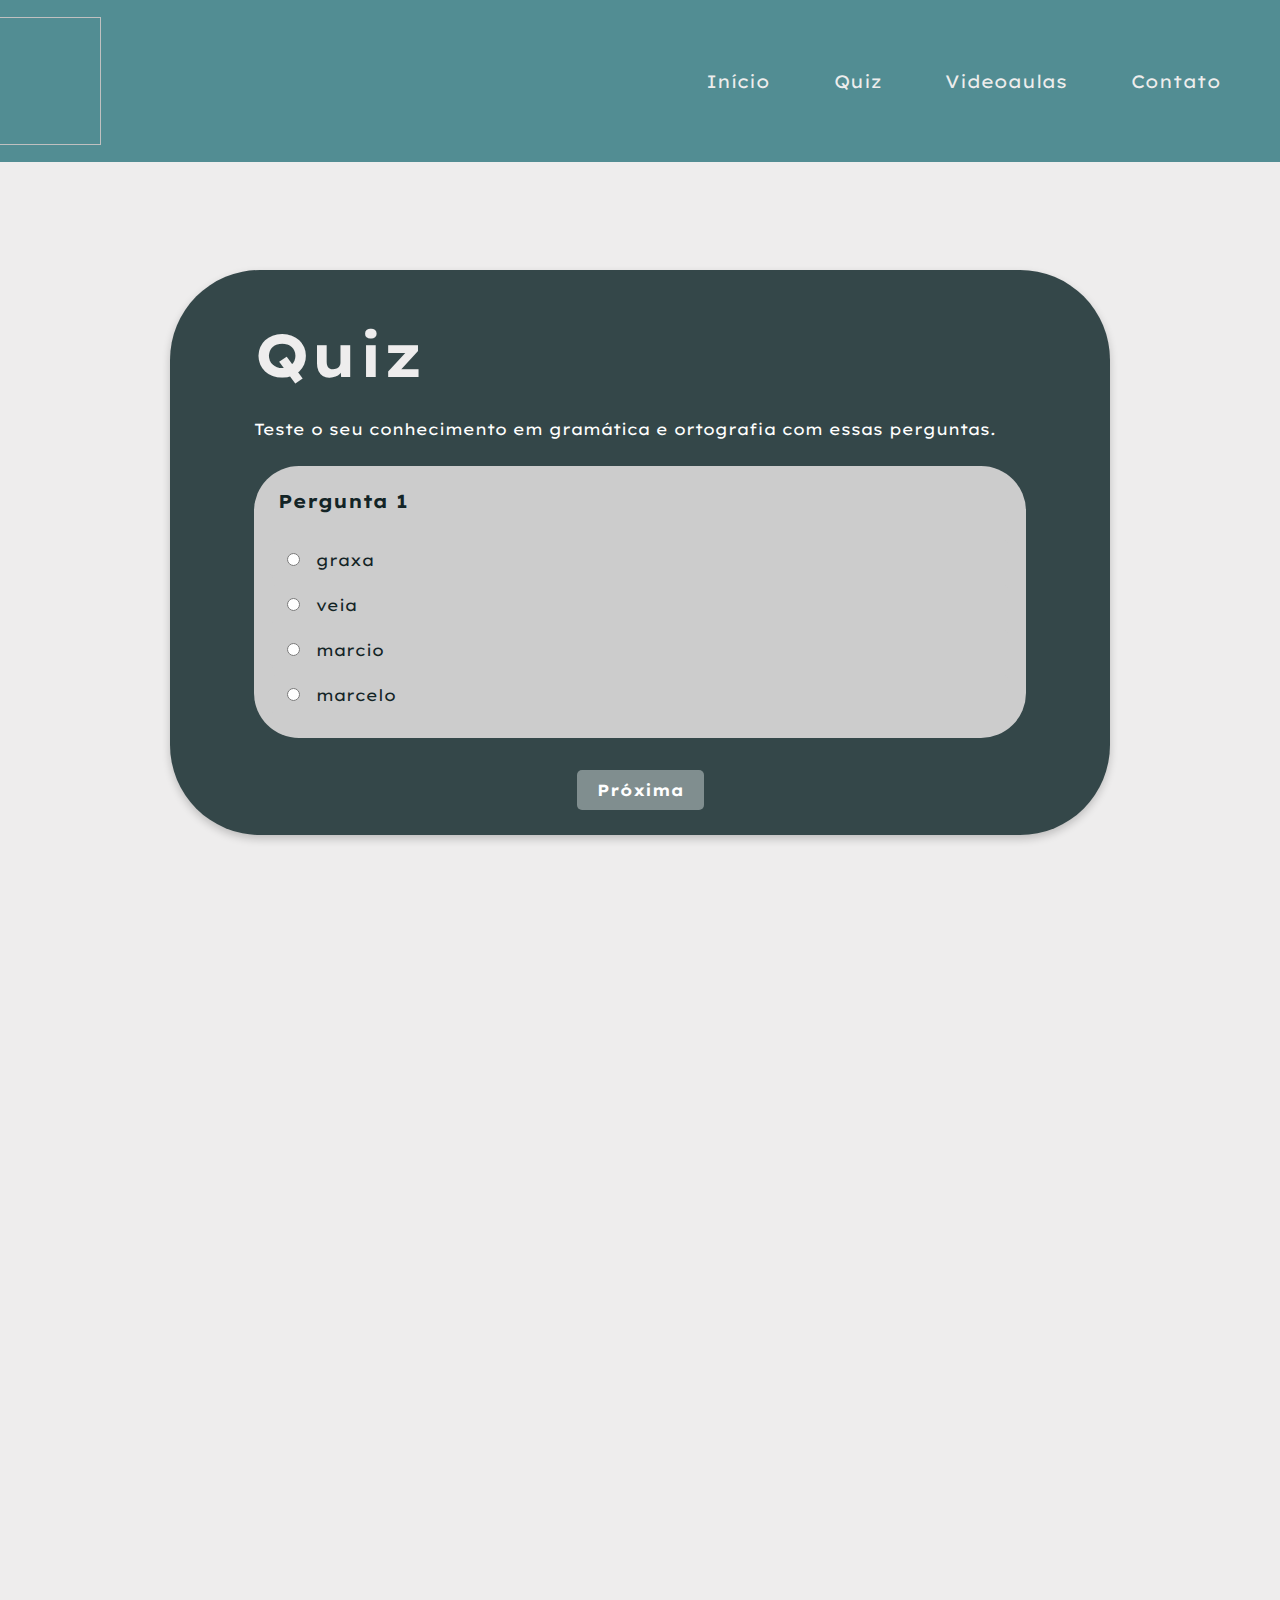
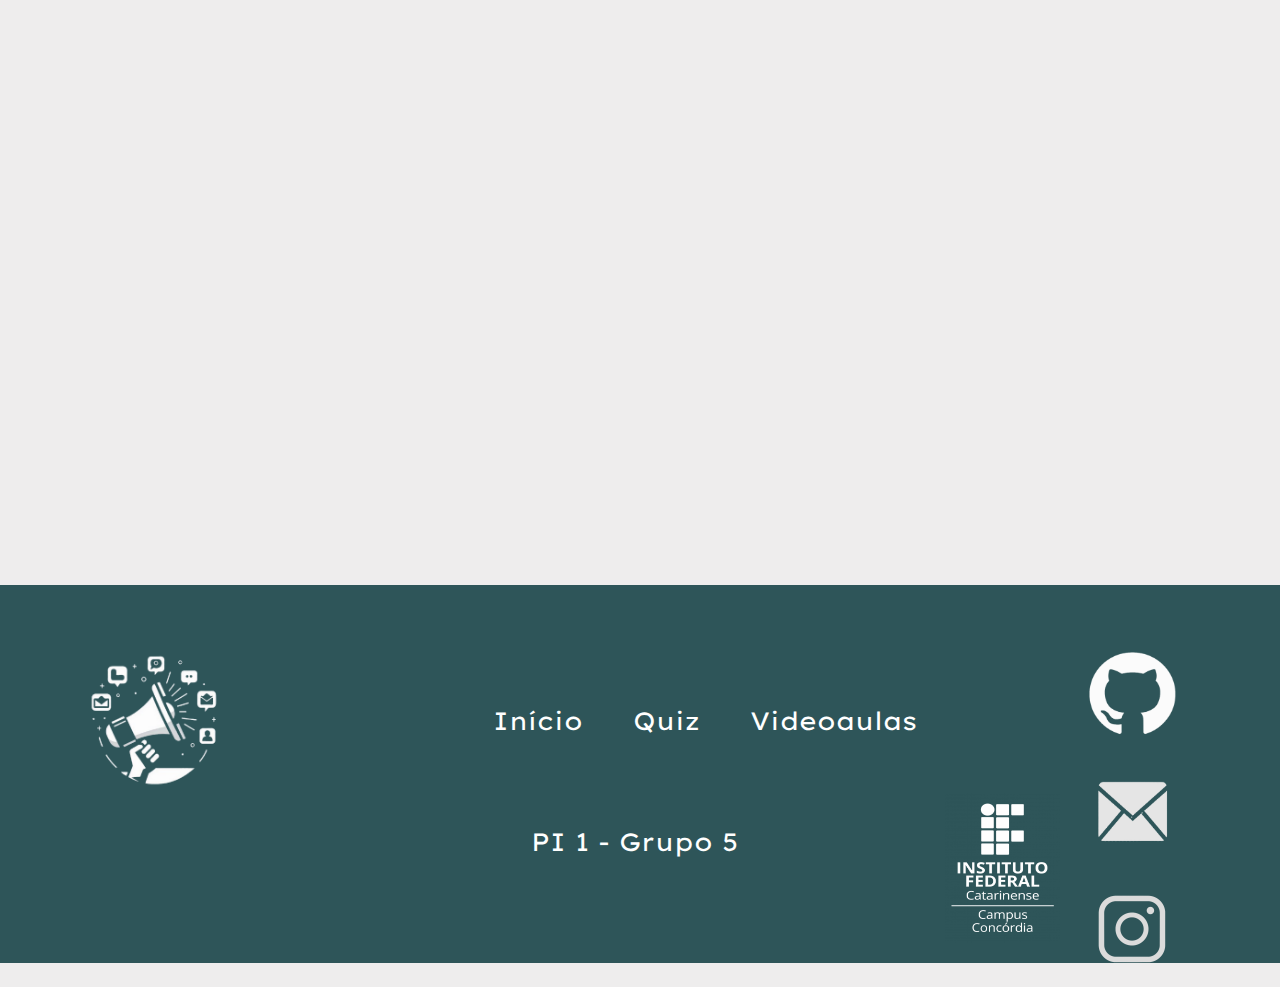
==== paginas/quiz.html @ 64f53a1f "denovo" ====
<!DOCTYPE html>
<html lang="pt-BR">
<head>
    <meta charset="UTF-8">
    <meta name="viewport" content="width=device-width, initial-scale=1.0">
    <link rel="preconnect" href="https://fonts.googleapis.com">
    <link rel="preconnect" href="https://fonts.gstatic.com" crossorigin>
    <link href="https://fonts.googleapis.com/css2?family=Lexend+Exa:wght@100..900&display=swap" rel="stylesheet">
    <title>Quiz</title>
    <link rel="stylesheet" href="../css/stylequiz.css">
</head>
<body>
    <header class="header">
        <img src="../imagens/logoheader.png">
        <div class="nav">
            <nav>
                <ul>
                    <li><a href="#">Início</a></li>
                    <li><a href="#">Quiz</a></li>
                    <li><a href="#">Videoaulas</a></li>
                    <li><a href="#">Contato</a></li>
                </ul>
            </nav>
        </div>
    </header>
    <div class="container">
        <h2>Quiz</h2>
        <p>Teste o seu conhecimento em gramática e ortografia com essas perguntas.</p>

        <!-- Perguntas -->
        <div class="question" id="q1">
            <h3>Pergunta 1</h3>
            <div class="options">
                <label><input type="radio" name="q1" value="0"> graxa</label>
                <label><input type="radio" name="q1" value="0"> veia</label>
                <label><input type="radio" name="q1" value="1"> marcio</label>
                <label><input type="radio" name="q1" value="0"> marcelo</label>
            </div>
        </div>

        <div class="question" id="q2" style="display: none;">
            <h3>Pergunta 2</h3>
            <div class="options">
                <label><input type="radio" name="q2" value="0"> graxa</label>
                <label><input type="radio" name="q2" value="0"> veia</label>
                <label><input type="radio" name="q2" value="0"> marcio</label>
                <label><input type="radio" name="q2" value="1"> marcelo</label>
            </div>
        </div>

        <div class="question" id="q3" style="display: none;">
            <h3>Pergunta 3</h3>
            <div class="options">
                <label><input type="radio" name="q3" value="1"> graxa</label>
                <label><input type="radio" name="q3" value="0"> veia</label>
                <label><input type="radio" name="q3" value="0"> marcio</label>
                <label><input type="radio" name="q3" value="0"> marcelo</label>
            </div>
        </div>

        <div class="question" id="q4" style="display: none;">
            <h3>Pergunta 4</h3>
            <div class="options">
                <label><input type="radio" name="q4" value="0"> graxa</label>
                <label><input type="radio" name="q4" value="1"> veia</label>
                <label><input type="radio" name="q4" value="0"> marcio</label>
                <label><input type="radio" name="q4" value="0"> marcelo</label>
            </div>
        </div>

        <!-- Botões de navegação -->
        <div id="navigation">
            <button class="btn" id="prev" onclick="navegarPerguntas(-1)" style="display: none;">Anterior</button>
            <button class="btn" id="next" onclick="navegarPerguntas(1)">Próxima</button>
            <button class="btn" id="submit" onclick="enviarRespostas()" style="display: none;">Enviar</button>
        </div>
    </div>

    <script src="quiz2.js"></script>

    <footer class="rodapé">
        <div class="logo">
            <img src="../imagens/logo.png" alt="logo">
        </div>
        <div class="texto">
            <p class="menu">
                <a href="#inicio">Início</a>
                <a href="#sobre">Quiz</a>
                <a href="#equipe">Videoaulas</a>
                <p class="grupo">PI 1 - Grupo 5</p>
<!-- depois tem que colocar os links pro git, email e insta -->

            </p>
        </div>
        <div class="contato">
            <div class="social">
                <div><img src="../imagens/logogit.png" alt="git"></div>
                <div><img src="../imagens/image.png" alt="gmail"></div>
                <div><img src="../imagens/insta.png" alt="insta" ></div>
            </div>
<!-- depois tem que colocar os links pro git, email e insta -->
            <img src="../imagens/logoifc.png" alt="Instituto Federal Catarinense - Campus Concórdia" class="logoifc">
        </div>
    </footer>

</body>
</html>
---- css/stylequiz.css ----
.lexend-exa-uniquifier {
    font-family: "Lexend Exa", sans-serif;
    font-optical-sizing: auto;
    font-weight: initial;
    font-style: normal;
  }

/* Configurações gerais */
body {
    font-family: "Lexend Exa", sans-serif;
    background-color: var(--fundo);
    margin: 0;
    padding: 0;
    color: #333;
}
/* Nav */
:root {
    --azultransparente : rgba(46, 119, 126, 0.815);
    --azulmeioescuro: #2E5559;
    --letraazul: #132426;
    --fundo: rgba(238, 237, 237, 1);
}

.header {
    position: absolute;
    top: 0;
    left: 0;
    height: 18vh;
    width: 100%;
    background-color: var(--azultransparente); 
    color:#343434;
    z-index: 1; 
    display: grid;
    align-items: center;
    grid-template-columns: 1fr 4fr;
  }
  
  .header img {
    margin: -3vh;
    width: 10vw;
    height: 10vw;
    grid-column: 1;
  }
  
  .header nav ul {
    margin-left: 40%;
    grid-column: 2;
    display: flex;    
    gap: 5vw;        
  }
  
  .header nav ul li {
    display: inline;
  }
  
  .header nav ul li a {
    color: var(--fundo);
    text-decoration: none;
    font-family: "Lexend Exa", sans-serif;
    font-size: 18px;
  }
  .header nav ul li a:hover {
    text-decoration: underline;
}

/* Container principal */
.container {
    max-width: 900px;
    margin: 50px auto;
    padding: 20px;
    margin-top: 30vh;
    margin-bottom: 30vh;
    background-color: #344749;
    border-radius: 10vh;
    box-shadow: 0 4px 8px rgba(0, 0, 0, 0.2);
    color: #fff;
}

/* Títulos */
h2 {
    text-align: left;
    margin: 3vh 5vw 3vh 5vw;
    font-size: 60px;
    color: var(--fundo);
}

p {
    margin: 0.5vh 5vw 3vh 5vw;

}

h3 {
    margin: 0.5vh 5vw 3vh 0.5vw;
    color: var(--letraazul);
    border-bottom: var(--letraazul);
}

/* Perguntas e opções */
.question {
    background-color: #ccc;
    margin: 3vh 5vw 3vh 5vw;
    padding: 2vh;
    border-radius: 5vh;
    color: var(--letraazul);
}

.options label {
    display: block;
    padding: 10px;
    margin-bottom: 5px;
    background-color: #ccc;
    border-radius: 5px;
    cursor: pointer;
    transition: background-color 0.3s;
}

.options label:hover {
    background-color: #a7bebe;
}

input[type="radio"] {
    margin-right: 10px;
    background-color: #002f2f;
}

/* Botões */
#navigation {
    text-align: center;
    margin-top: 20px;
}

.btn {
    display: inline-block;
    padding: 10px 20px;
    margin: 5px;
    font-family: "Lexend Exa", sans-serif;
    font-size: 16px;
    font-weight: bold;
    color: #fff;
    background-color: #808E8F;
    border: none;
    border-radius: 5px;
    cursor: pointer;
    transition: background-color 0.3s;
}

.btn:hover {
    background-color: var(--azultransparente);
}

#submit {
    background-color: #004040;
}

#submit:hover {
    background-color: #002f2f;
}

/* Footer */
.rodapé {
    margin-top: 150vh;
    background-color: var(--azulmeioescuro); 
    color: white;
    display: flex;
    justify-content: space-between;
    align-items: flex-start; /* Alinha ao topo */
    padding: 20px 40px;
    max-height: 45vh;
}
.rodapé .texto {
    width: 40vw;
    display: flex;
    flex-direction: column;
    align-items:flex-start;
    justify-content: center;
    font-size: 25px;
}
.rodapé .menu {
    display: flex;
    gap: 50px;
    /* margin-left: 15vw; */
    margin-top: 100px; 
    justify-content: center; 
}

.texto  .grupo{
    margin: 7vh 0 0 8vw;
}
.rodapé .menu a {
    text-decoration: none;
    color: white;
}

.rodapé .menu a:hover {
    text-decoration: underline;
}

.rodapé .logo {
    width: 30vw;
    display: flex;
    align-items:flex-start;
    justify-content: center;
    gap: 10px;
}

.rodapé .logo img {
    height: 60%;
    width: 60%;
    margin: 0 0 0 -12vw;
}

.rodapé .contato {
    display: flex;
    flex-direction: column;
    align-items: flex-end; 
    margin: 7vh 5vh 0 5vh;
}


.rodapé .contato .social {
    display: flex;
    flex-direction: column;
    gap: 3vh;
    margin-top: -1vh;
}

.rodapé .contato .social div {
    width: 8vh;
    height: 8vh;
    /* background-color: #cccccc; */
    /* border-radius: 50%; */
    margin-bottom: 2vh;
}

.rodapé .contato .logoifc {
    margin-top: -190px; 
    margin-right: 15vh;
    height: 150px;
    width: 115px;
}


.contato img {
    margin: -2vh 0 0 -5vh;
    width: 150%;
    height: 150%;
}
.contatos { 
    max-width: 100px;
    width: 10%;
    height: 10%;
}
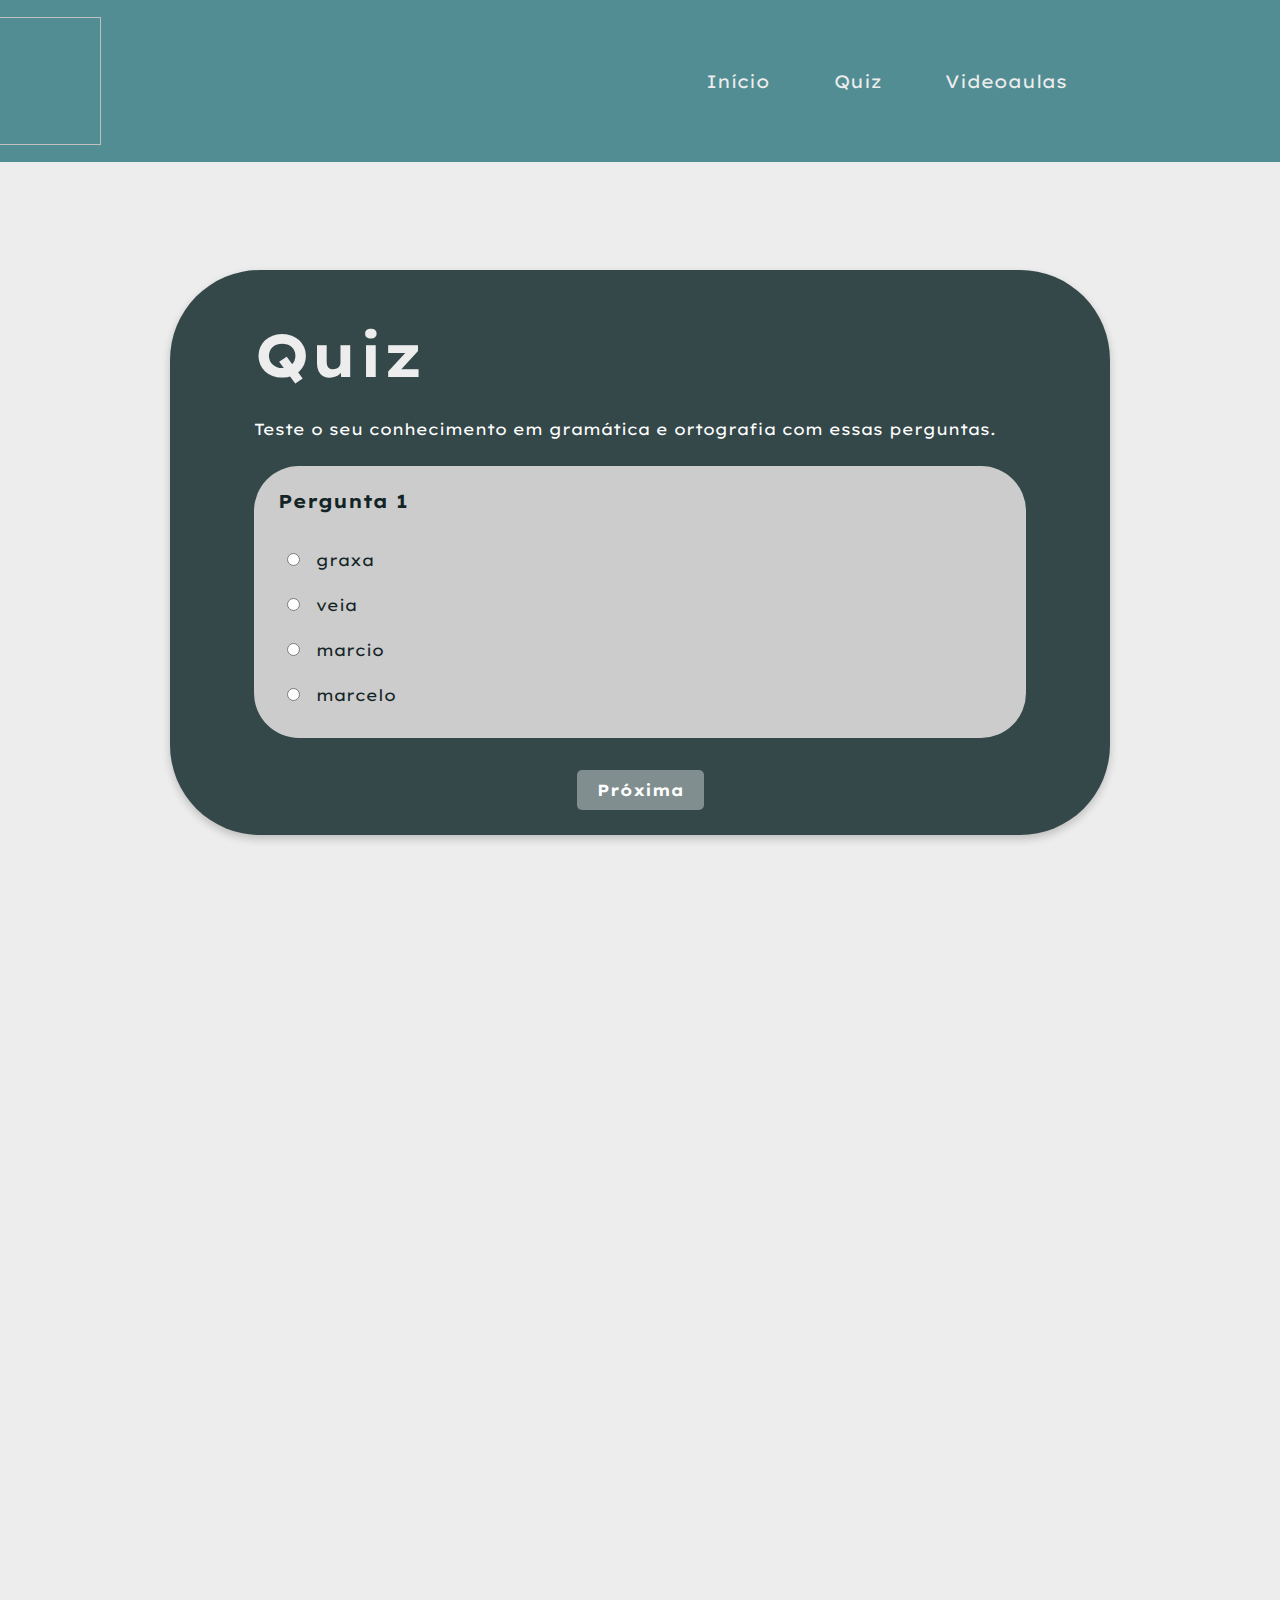
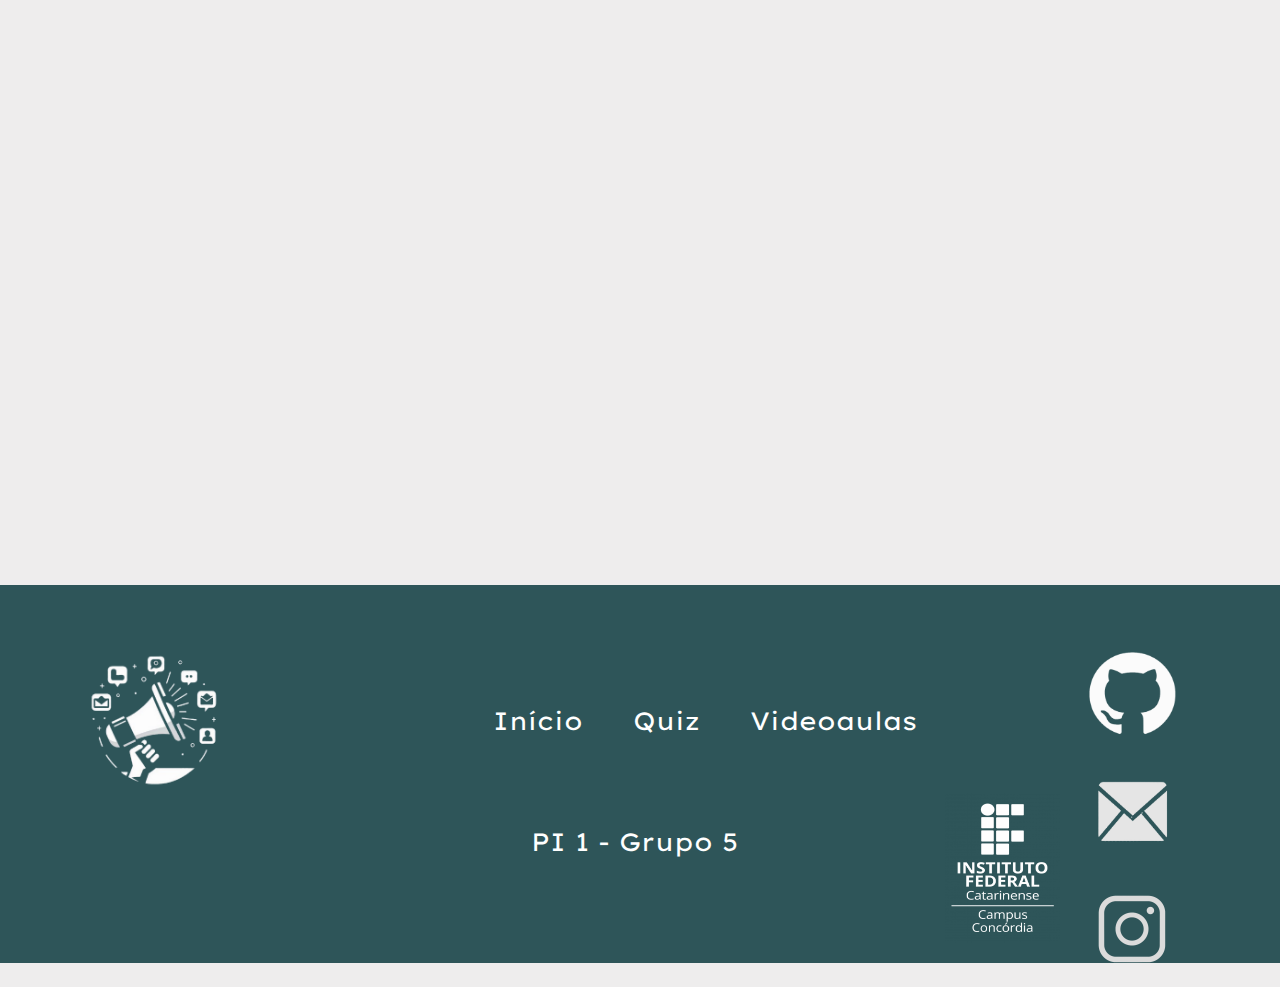
==== commit 424754a0: "links e imagens" ====
--- a/paginas/quiz.html
+++ b/paginas/quiz.html
@@ -15,10 +15,9 @@
         <div class="nav">
             <nav>
                 <ul>
-                    <li><a href="#">Início</a></li>
-                    <li><a href="#">Quiz</a></li>
-                    <li><a href="#">Videoaulas</a></li>
-                    <li><a href="#">Contato</a></li>
+                <li><a href="../index.html">Início</a></li>
+                <li><a href="../paginas/quiz.html">Quiz</a></li>
+                <li><a href="../paginas/videoaulas.html">Videoaulas</a></li>
                 </ul>
             </nav>
         </div>
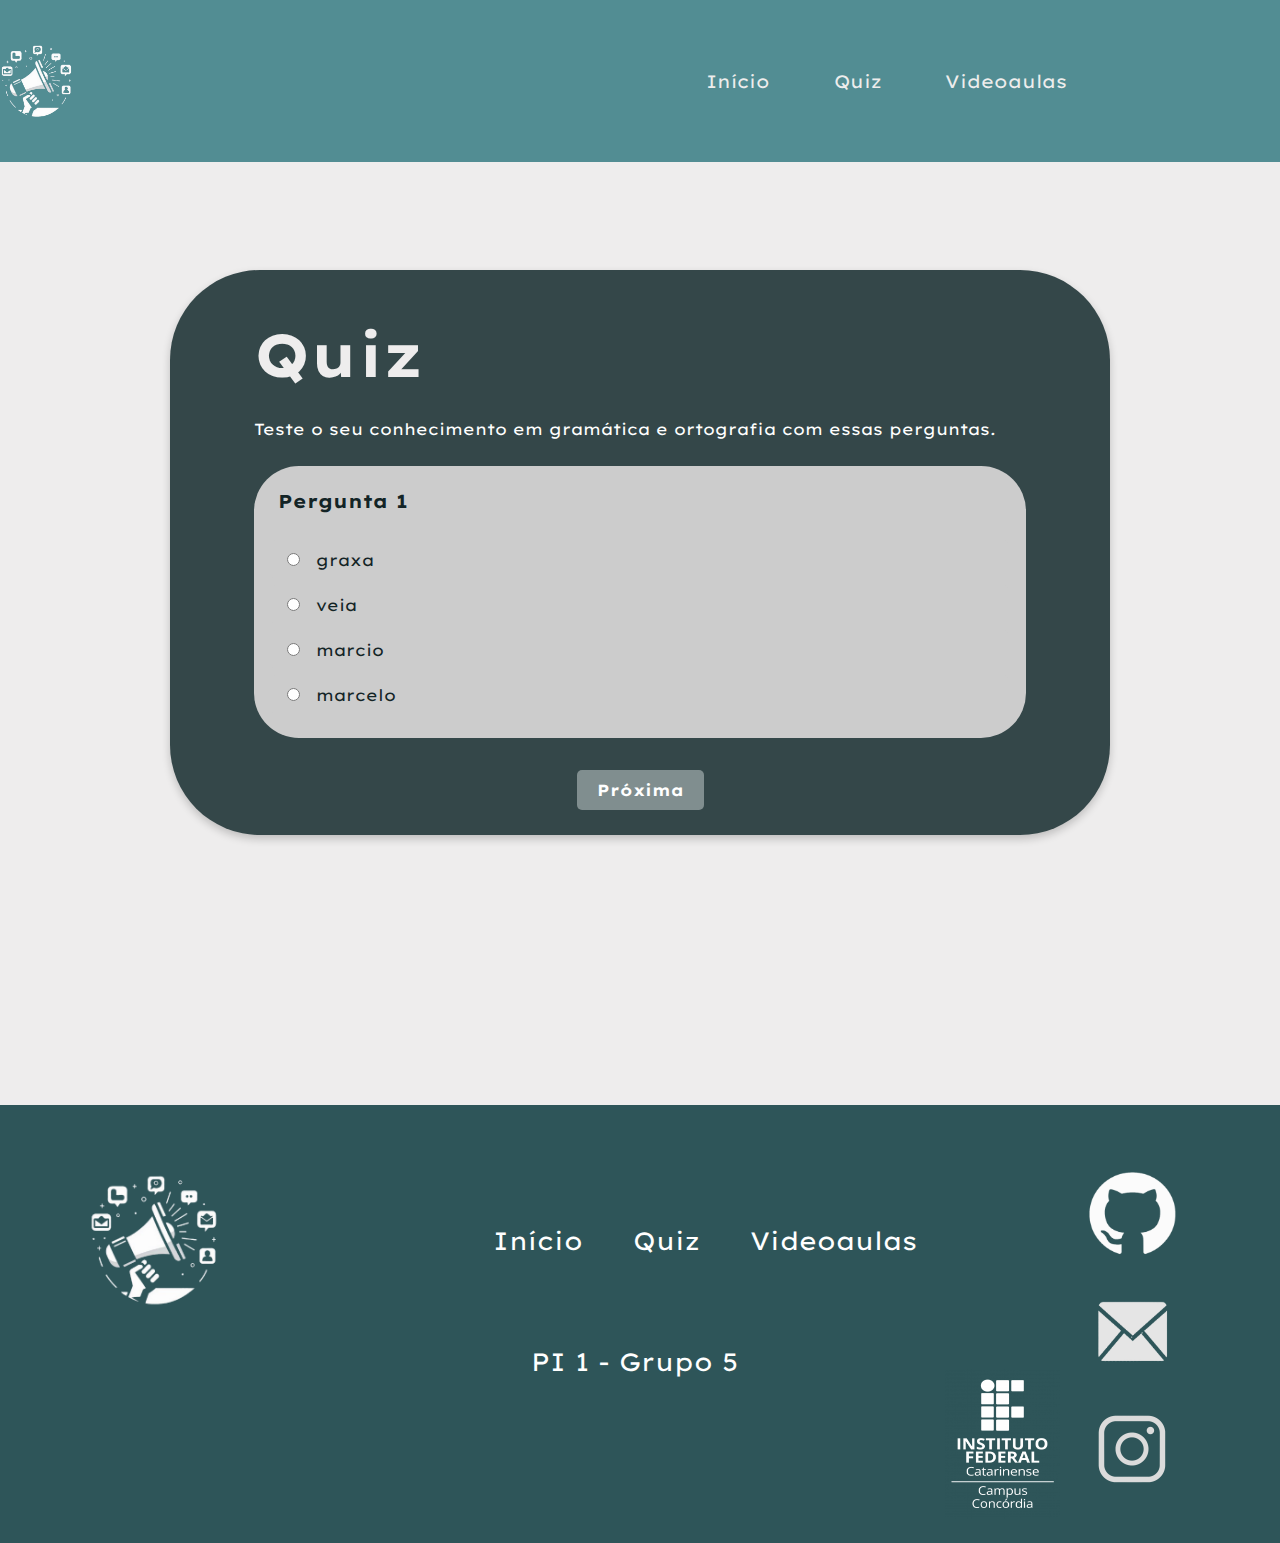
==== commit f6276e38: "links e css" ====
--- a/paginas/quiz.html
+++ b/paginas/quiz.html
@@ -6,18 +6,18 @@
     <link rel="preconnect" href="https://fonts.googleapis.com">
     <link rel="preconnect" href="https://fonts.gstatic.com" crossorigin>
     <link href="https://fonts.googleapis.com/css2?family=Lexend+Exa:wght@100..900&display=swap" rel="stylesheet">
+    <link href="../css/stylequiz.css" rel="stylesheet" type="text/css">
     <title>Quiz</title>
-    <link rel="stylesheet" href="../css/stylequiz.css">
 </head>
 <body>
     <header class="header">
-        <img src="../imagens/logoheader.png">
+        <img src="../imagens/logo.png">
         <div class="nav">
             <nav>
                 <ul>
                 <li><a href="../index.html">Início</a></li>
-                <li><a href="../paginas/quiz.html">Quiz</a></li>
-                <li><a href="../paginas/videoaulas.html">Videoaulas</a></li>
+                <li><a href="quiz.html">Quiz</a></li>
+                <li><a href="videoaulas.html">Videoaulas</a></li>
                 </ul>
             </nav>
         </div>
@@ -75,7 +75,7 @@
         </div>
     </div>
 
-    <script src="quiz2.js"></script>
+    <script src="../js/quiz.js"></script>
 
     <footer class="rodapé">
         <div class="logo">
@@ -83,9 +83,9 @@
         </div>
         <div class="texto">
             <p class="menu">
-                <a href="#inicio">Início</a>
-                <a href="#sobre">Quiz</a>
-                <a href="#equipe">Videoaulas</a>
+                <a href="../index.html">Início</a>
+                <a href="quiz.html">Quiz</a>
+                <a href="videoaulas.html">Videoaulas</a>
                 <p class="grupo">PI 1 - Grupo 5</p>
 <!-- depois tem que colocar os links pro git, email e insta -->
 
@@ -93,12 +93,19 @@
         </div>
         <div class="contato">
             <div class="social">
-                <div><img src="../imagens/logogit.png" alt="git"></div>
-                <div><img src="../imagens/image.png" alt="gmail"></div>
-                <div><img src="../imagens/insta.png" alt="insta" ></div>
+                <div><a href="https://github.com/brunadonati79/PI-1---Grupo-5" target="_blank">
+                        <img src="../imagens/logogit.png" alt="git"></a></div>
+
+                <div><a href="https://mail.google.com/mail/u/5/?ogbl#inbox" target="_blank">
+                        <img src="../imagens/gmail.png" alt="gmail"></a></div>
+
+                <div><a href="https://instagram.com" target="_blank">
+                        <img src="../imagens/insta.png" alt="insta"></a></div>
             </div>
-<!-- depois tem que colocar os links pro git, email e insta -->
-            <img src="../imagens/logoifc.png" alt="Instituto Federal Catarinense - Campus Concórdia" class="logoifc">
+            <a href="https://ifc.edu.br/" target="_blank">
+                <img src="../imagens/logoifc.png" alt="Instituto Federal Catarinense - Campus Concórdia"
+                    class="logoifc">
+            </a>
         </div>
     </footer>
 
--- a/css/stylequiz.css
+++ b/css/stylequiz.css
@@ -158,7 +158,7 @@
 
 /* Footer */
 .rodapé {
-    margin-top: 150vh;
+    margin-top: 10vh;
     background-color: var(--azulmeioescuro); 
     color: white;
     display: flex;
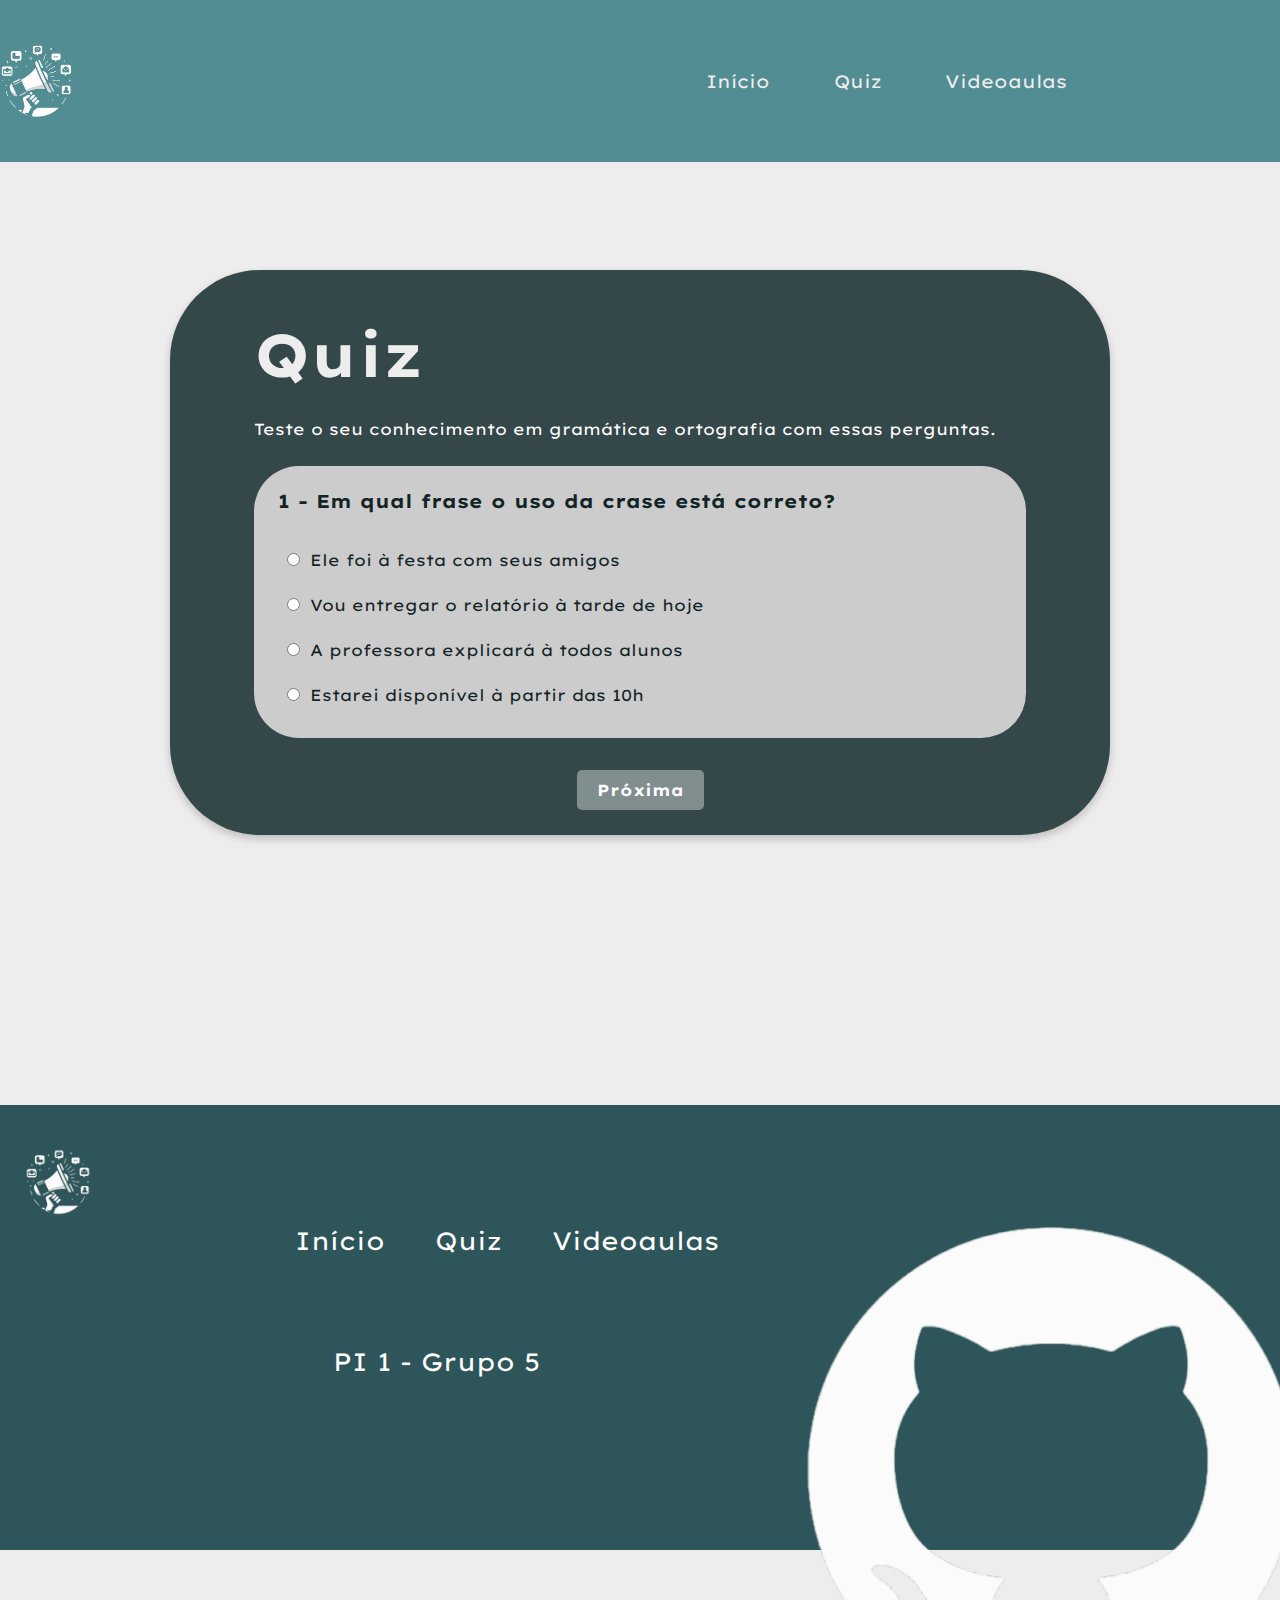
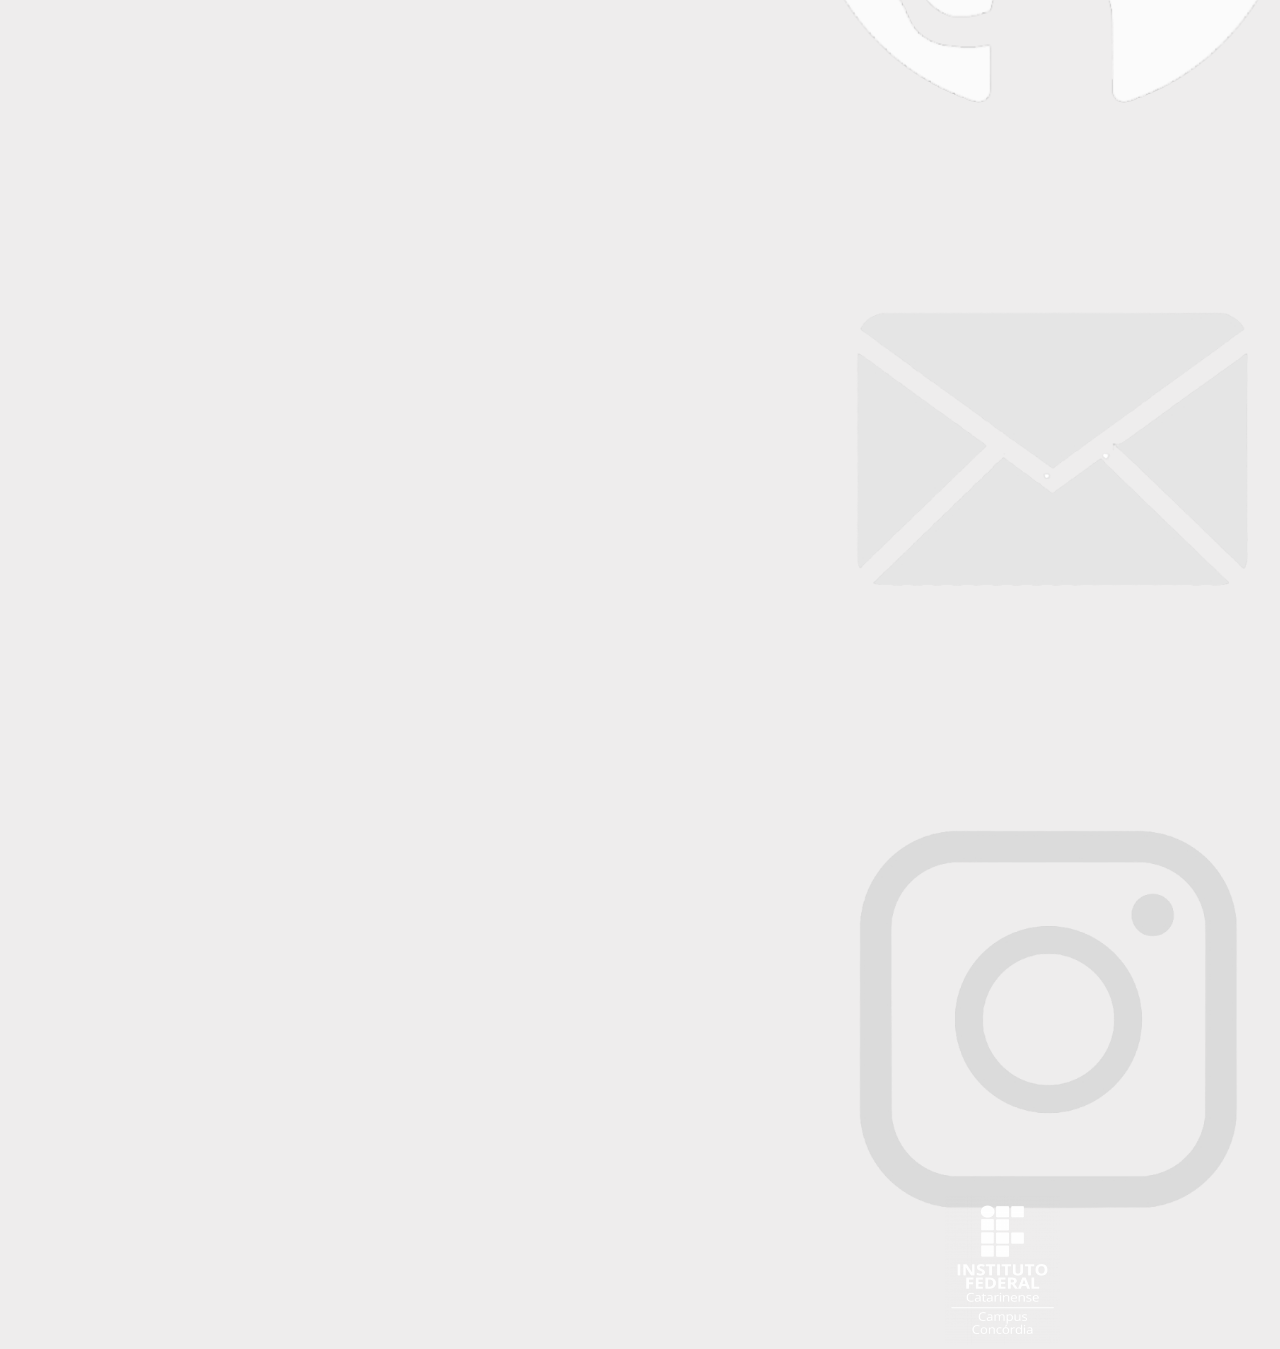
==== commit 611dc23c: "pronto agora. Yepie" ====
--- a/paginas/quiz.html
+++ b/paginas/quiz.html
@@ -6,8 +6,8 @@
     <link rel="preconnect" href="https://fonts.googleapis.com">
     <link rel="preconnect" href="https://fonts.gstatic.com" crossorigin>
     <link href="https://fonts.googleapis.com/css2?family=Lexend+Exa:wght@100..900&display=swap" rel="stylesheet">
-    <link href="../css/stylequiz.css" rel="stylesheet" type="text/css">
     <title>Quiz</title>
+    <link rel="stylesheet" href="../css/stylequiz.css">
 </head>
 <body>
     <header class="header">
@@ -15,9 +15,9 @@
         <div class="nav">
             <nav>
                 <ul>
-                <li><a href="../index.html">Início</a></li>
-                <li><a href="quiz.html">Quiz</a></li>
-                <li><a href="videoaulas.html">Videoaulas</a></li>
+                    <li><a href="../index.html">Início</a></li>
+                    <li><a href="#">Quiz</a></li>
+                    <li><a href="videoaulaPI.html">Videoaulas</a></li>
                 </ul>
             </nav>
         </div>
@@ -28,44 +28,203 @@
 
         <!-- Perguntas -->
         <div class="question" id="q1">
-            <h3>Pergunta 1</h3>
-            <div class="options">
-                <label><input type="radio" name="q1" value="0"> graxa</label>
-                <label><input type="radio" name="q1" value="0"> veia</label>
-                <label><input type="radio" name="q1" value="1"> marcio</label>
-                <label><input type="radio" name="q1" value="0"> marcelo</label>
+            <h3>1 - Em qual frase o uso da crase está correto?</h3>
+            <div class="options">
+                <label><input type="radio" name="q1" value="1">Ele foi à festa com seus amigos</label>
+                <label><input type="radio" name="q1" value="0">Vou entregar o relatório à tarde de hoje</label>
+                <label><input type="radio" name="q1" value="0">A professora explicará à todos alunos</label>
+                <label><input type="radio" name="q1" value="0">Estarei disponível à partir das 10h</label>
             </div>
         </div>
 
         <div class="question" id="q2" style="display: none;">
-            <h3>Pergunta 2</h3>
-            <div class="options">
-                <label><input type="radio" name="q2" value="0"> graxa</label>
-                <label><input type="radio" name="q2" value="0"> veia</label>
-                <label><input type="radio" name="q2" value="0"> marcio</label>
-                <label><input type="radio" name="q2" value="1"> marcelo</label>
+            <h3>2 - Qual alternativa está seguindo as regras de acentuação?</h3>
+            <div class="options">
+                <label><input type="radio" name="q2" value="0">Feiúra, Enjôo, Pôr</label>
+                <label><input type="radio" name="q2" value="0">Feiura, Enjôo, Por</label>
+                <label><input type="radio" name="q2" value="1">Feiúra, Enjoo, Por</label>
+                <label><input type="radio" name="q2" value="0">Feiura, Enjoo, Pôr</label>
             </div>
         </div>
 
         <div class="question" id="q3" style="display: none;">
-            <h3>Pergunta 3</h3>
-            <div class="options">
-                <label><input type="radio" name="q3" value="1"> graxa</label>
-                <label><input type="radio" name="q3" value="0"> veia</label>
-                <label><input type="radio" name="q3" value="0"> marcio</label>
-                <label><input type="radio" name="q3" value="0"> marcelo</label>
+            <h3>3 - Qual frase apresenta o verbo conjugado corretamente no futuro do presente?
+            </h3>
+            <div class="options">
+                <label><input type="radio" name="q3" value="1">Quando você vir o João, diga a ele que chegarei amanhã.</label>
+                <label><input type="radio" name="q3" value="0">Quando você ver o João, diga a ele que chego amanhã</label>
+                <label><input type="radio" name="q3" value="0">Quando você vir o João, diga a ele que chegarei hoje</label>
+                <label><input type="radio" name="q3" value="0"> Quando você ver o João, diga a ele que chega amanhã.</label>
             </div>
         </div>
 
         <div class="question" id="q4" style="display: none;">
-            <h3>Pergunta 4</h3>
-            <div class="options">
-                <label><input type="radio" name="q4" value="0"> graxa</label>
-                <label><input type="radio" name="q4" value="1"> veia</label>
-                <label><input type="radio" name="q4" value="0"> marcio</label>
-                <label><input type="radio" name="q4" value="0"> marcelo</label>
-            </div>
-        </div>
+            <h3>4 - Qual alternativa faz o uso correto de palavras homônimas?
+            </h3>
+            <div class="options">
+                <label><input type="radio" name="q4" value="0">Aquela comida estava mal preparada e me fez mau.
+                </label>
+                <label><input type="radio" name="q4" value="1">Ele não sabia o mal que aquilo faria.
+                </label>
+                <label><input type="radio" name="q4" value="0">O mau aluno recebeu elogios por sua dedicação.
+                </label>
+                <label><input type="radio" name="q4" value="0">Estava tudo mau naquele dia chuvoso</label>
+            </div>
+        </div>
+
+        <div class="question" id="q5" style="display: none;">
+            <h3>5 - Qual palavra é um parônimo da palavra "descrição"? </h3>
+            <div class="options">
+                <label><input type="radio" name="q5" value="0">Destino
+                </label>
+                <label><input type="radio" name="q5" value="0">Decisão
+                </label>
+                <label><input type="radio" name="q5" value="1">Discrição
+                </label>
+                <label><input type="radio" name="q5" value="0">Distração</label>
+            </div>
+        </div>
+
+        <div class="question" id="q6" style="display: none;">
+            <h3>6 -  Qual frase apresenta o verbo destacado modo subjuntivo?
+            </h3>
+            <div class="options">
+                <label><input type="radio" name="q6" value="1">Se ele fizer isso, todos ficarão felizes.
+                </label>
+                <label><input type="radio" name="q6" value="0">Quando ele faz isso, todos ficam felizes.
+                </label>
+                <label><input type="radio" name="q6" value="0">Ele fez isso com frequência no passado.
+                </label>
+                <label><input type="radio" name="q6" value="0">Se ele fez isso, foi sem querer</label>
+            </div>
+        </div>
+
+        <div class="question" id="q7" style="display: none;">
+            <h3>7 - Qual frase faz o uso correto dos homônimos censo e senso?
+            </h3>
+            <div class="options">
+                <label><input type="radio" name="q7" value="0">É preciso ter muita censura para lidar com essa situação.
+                </label>
+                <label><input type="radio" name="q7" value="1">O censo revelou dados importantes sobre a população.
+                </label>
+                <label><input type="radio" name="q7" value="0"> Ele declarou muito censo crítico em sua decisão.
+                </label>
+                <label><input type="radio" name="q7" value="0">Esse é o melhor senso de humor que já ouvi.</label>
+            </div>
+        </div>
+
+        <div class="question" id="q8" style="display: none;">
+            <h3>8 - Em qual alternativa o uso da crase está correto?
+            </h3>
+            <div class="options">
+                <label><input type="radio" name="q8" value="1">Vou à casa da minha tia amanhã.
+                </label>
+                <label><input type="radio" name="q8" value="0">Vou a escola procurar meu irmão.
+                </label>
+                <label><input type="radio" name="q8" value="0">Enviarei o presente para ele no próximo mês.
+                </label>
+                <label><input type="radio" name="q8" value="0">Quero estar à disposição para ajudar sempre</label>
+            </div>
+        </div>
+
+        <div class="question" id="q9" style="display: none;">
+            <h3>9 - Qual alternativa contém somente palavras oxítonas ?
+            </h3>
+            <div class="options">
+                <label><input type="radio" name="q9" value="0">Fácil, Tórax, Caminhão
+                </label>
+                <label><input type="radio" name="q9" value="0">Lâmpada, Azulejo, Brasil
+                </label>
+                <label><input type="radio" name="q9" value="0">Útil, Coração, Cavalo
+                </label>
+                <label><input type="radio" name="q9" value="1">Café, Maracujá, Baú</label>
+            </div>
+        </div>
+
+        <div class="question" id="q10" style="display: none;">
+            <h3>10 - Por que a palavra "lâmpada" é acentuada?
+            </h3>
+            <div class="options">
+                <label><input type="radio" name="q10" value="0">É uma oxítona terminada em "a".
+                </label>
+                <label><input type="radio" name="q10" value="0">É uma paroxítona terminada em "a".
+                </label>
+                <label><input type="radio" name="q10" value="1">É uma proparoxítona.
+                </label>
+                <label><input type="radio" name="q10" value="0">Não deveria ser acentuado.</label>
+            </div>
+        </div>
+
+        <div class="question" id="q11" style="display: none;">
+            <h3>11 - Sobre o uso de "mas" e "mais", qual alternativa está completamente correta?
+            </h3>
+            <div class="options">
+                <label><input type="radio" name="q11" value="0">Ele queria ajudar, mais não sabia como.
+                </label>
+                <label><input type="radio" name="q11" value="0">Ele estudou muito, mas ainda nao passou na prova
+                </label>
+                <label><input type="radio" name="q11" value="0">Vou comprar mais frutas para a sobremesa.
+                </label>
+                <label><input type="radio" name="q11" value="1"> Apenas as alternativas B e C estão corretas.</label>
+            </div>
+        </div>
+
+        <div class="question" id="q12" style="display: none;">
+            <h3>12 - Qual das frases abaixo apresenta um erro relacionado ao uso dos porquês?
+            </h3>
+            <div class="options">
+                <label><input type="radio" name="q12" value="0">Você sabe o porquê disso tudo?
+                </label>
+                <label><input type="radio" name="q12" value="0">Ele não veio porque estava cansado.
+                </label>
+                <label><input type="radio" name="q12" value="1">Não entendi o motivo por quê ele agiu assim.
+                </label>
+                <label><input type="radio" name="q12" value="0"> Por que você ainda não terminou a tarefa?.</label>
+            </div>
+        </div>
+
+        <div class="question" id="q13" style="display: none;">
+            <h3>13 - Sobre o uso de homônimos, escolha a alternativa correta
+            </h3>
+            <div class="options">
+                <label><input type="radio" name="q13" value="0">O verbo acender está relacionado a iluminar, enquanto ascender significa subir.
+                </label>
+                <label><input type="radio" name="q13" value="0">Sessão refere-se a um período de tempo e seção a uma divisão.
+                </label>
+                <label><input type="radio" name="q13" value="0">Censo refere-se a um levantamento de dados e senso ao juízo.
+                </label>
+                <label><input type="radio" name="q13" value="1">Todas as alternativas estão corretas.</label>
+            </div>
+        </div>
+
+        <div class="question" id="q14" style="display: none;">
+            <h3>14 - Sobre o uso de "há" e "a", qual alternativa está correta?
+                </h3>
+                <div class="options">
+                    <label><input type="radio" name="q14" value="1">Ele foi viajar há dois dias
+                    </label>
+                    <label><input type="radio" name="q14" value="0">Estarei lá há uma hora
+                    </label>
+                    <label><input type="radio" name="q14" value="0">O show vai começar há poucos minutos
+                    </label>
+                    <label><input type="radio" name="q14" value="0">Não o vejo a muitos anos</label>
+                </div>
+            </div>
+
+        <div class="question" id="q15" style="display: none;">
+            <h3>15 - Sobre a nova ortografia, qual das palavras está INCORRETA segundo o Acordo Ortográfico?
+            </h3>
+            <div class="options">
+                <label><input type="radio" name="q15" value="0"> Antissocial
+                </label>
+                <label><input type="radio" name="q15" value="0">Hifen
+                </label>
+                <label><input type="radio" name="q15" value="1">Auto-escola
+                </label>
+                <label><input type="radio" name="q15" value="0">Micro-ondas</label>
+            </div>
+        </div>
+
 
         <!-- Botões de navegação -->
         <div id="navigation">
@@ -76,7 +235,6 @@
     </div>
 
     <script src="../js/quiz.js"></script>
-
     <footer class="rodapé">
         <div class="logo">
             <img src="../imagens/logo.png" alt="logo">
@@ -84,8 +242,8 @@
         <div class="texto">
             <p class="menu">
                 <a href="../index.html">Início</a>
-                <a href="quiz.html">Quiz</a>
-                <a href="videoaulas.html">Videoaulas</a>
+                <a href="#">Quiz</a>
+                <a href="videoaulaPI.html">Videoaulas</a>
                 <p class="grupo">PI 1 - Grupo 5</p>
 <!-- depois tem que colocar os links pro git, email e insta -->
 
@@ -93,21 +251,13 @@
         </div>
         <div class="contato">
             <div class="social">
-                <div><a href="https://github.com/brunadonati79/PI-1---Grupo-5" target="_blank">
-                        <img src="../imagens/logogit.png" alt="git"></a></div>
-
-                <div><a href="https://mail.google.com/mail/u/5/?ogbl#inbox" target="_blank">
-                        <img src="../imagens/gmail.png" alt="gmail"></a></div>
-
-                <div><a href="https://instagram.com" target="_blank">
-                        <img src="../imagens/insta.png" alt="insta"></a></div>
-            </div>
-            <a href="https://ifc.edu.br/" target="_blank">
-                <img src="../imagens/logoifc.png" alt="Instituto Federal Catarinense - Campus Concórdia"
-                    class="logoifc">
-            </a>
+               <a href="https://github.com/gramaticando" target="_blank"><img src="../imagens/logogit.png" alt="git"></a>
+                <a href="https://mail.google.com/mail/u/5/?ogbl#inbox" target="_blank"><img src="../imagens/gmail.png" alt="gmail"></a>
+                <a href="https://www.instagram.com/gramaticandoifc?igsh=MXBnaGhtNHBrdTZ3dg==" target="_blank"><img src="../imagens/insta.png" alt="insta" ></a>
+            </div>
+<!-- depois tem que colocar os links pro git, email e insta -->
+<a href="https://concordia.ifc.edu.br/" target="_blank"><img src="../imagens/logoifc.png" alt="Instituto Federal Catarinense - Campus Concórdia" class="logoifc"></a>
         </div>
     </footer>
-
 </body>
 </html>